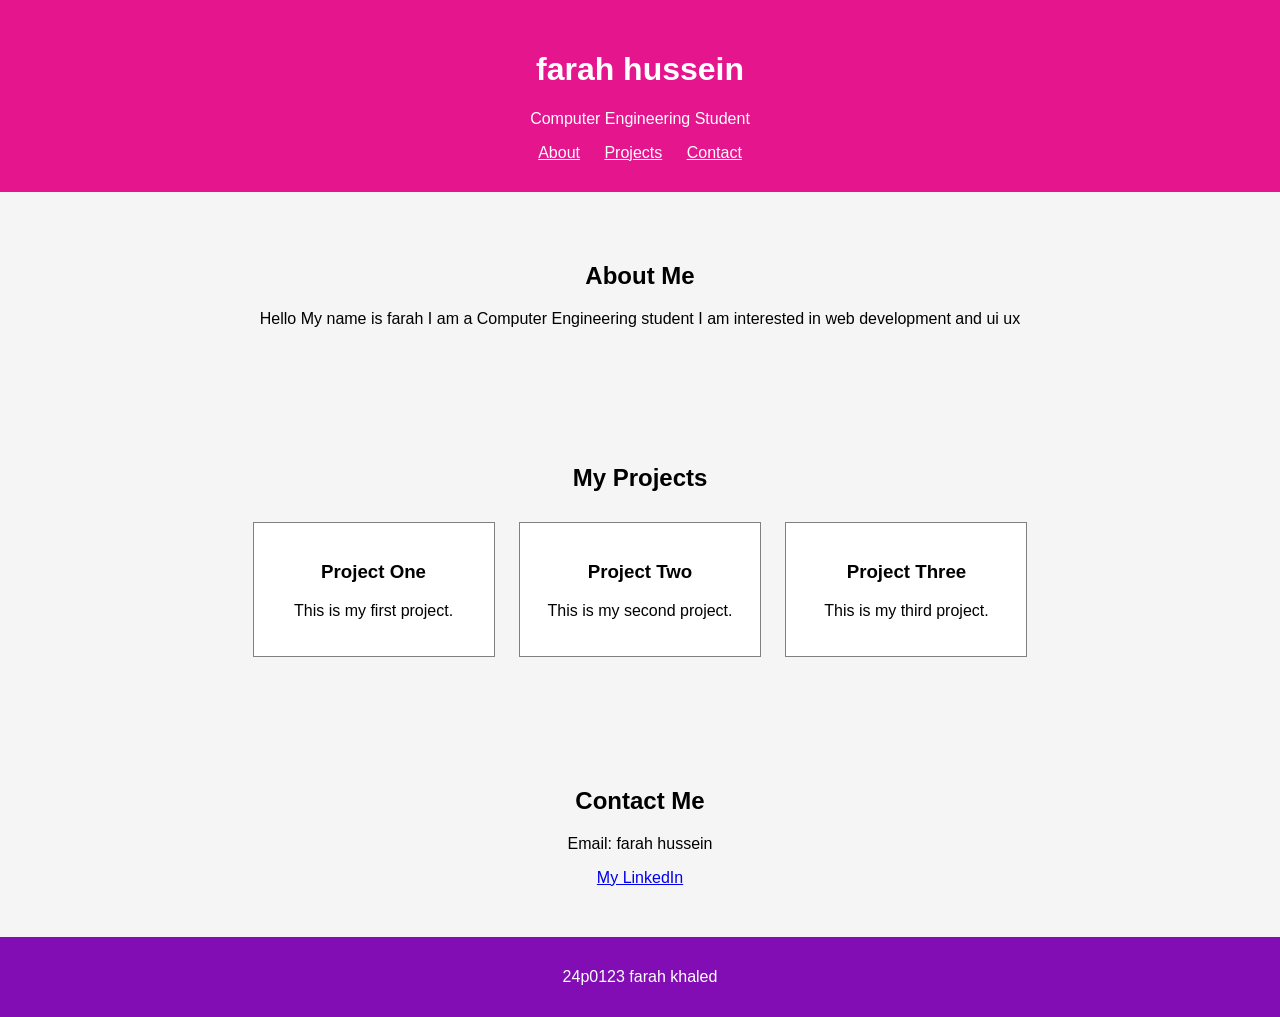
==== index.html @ 3ea5e906 "lab2" ====
<!DOCTYPE html>

<html>

<head>

    <title>Farah Portfolio</title>

    <link rel="stylesheet" href="style.css">

</head>

<body>
<div class="header">
    <h1>farah hussein </h1>
    <p>Computer Engineering Student</p>

    <a href="#about">About</a>
    <a href="#projects">Projects</a>
    <a href="#contact">Contact</a>
</div>


<div id="about">
    <h2>About Me</h2>

    <p>
        Hello My name is farah
        I am a Computer Engineering student
        I am interested in web development and ui ux
    </p>
</div>


<div id="projects">
    <h2>My Projects</h2>

    <div class="project">
        <h3>Project One</h3>
        <p>This is my first project.</p>
    </div>

    <div class="project">
        <h3>Project Two</h3>
        <p>This is my second project.</p>
    </div>

    <div class="project">
        <h3>Project Three</h3>
        <p>This is my third project.</p>
    </div>

</div>


<div id="contact">
    <h2>Contact Me</h2>

    <p>Email: farah hussein</p>

    <a href="https://www.linkedin.com">
        My LinkedIn
    </a>
</div>


<div class="footer">
    <p>24p0123 farah khaled </p>
</div>
</body>
</html>
---- style.css ----
body { font-family: Arial; margin: 0; background-color: whitesmoke; }
.header { background-color: rgb(229, 21, 142); color: white; text-align: center; padding: 30px; }
.header a { color: white; margin: 10px; }
#about { text-align: center; padding: 50px; }
#projects { text-align: center; padding: 50px; }
.project { display: inline-block; width: 200px;
background-color: white;

margin: 10px;
padding: 20px;

border: 1px solid gray;
}
#contact { text-align: center; padding: 50px; }
.footer { background-color: rgb(130, 13, 180); color: white;
text-align: center;
padding: 15px;
}
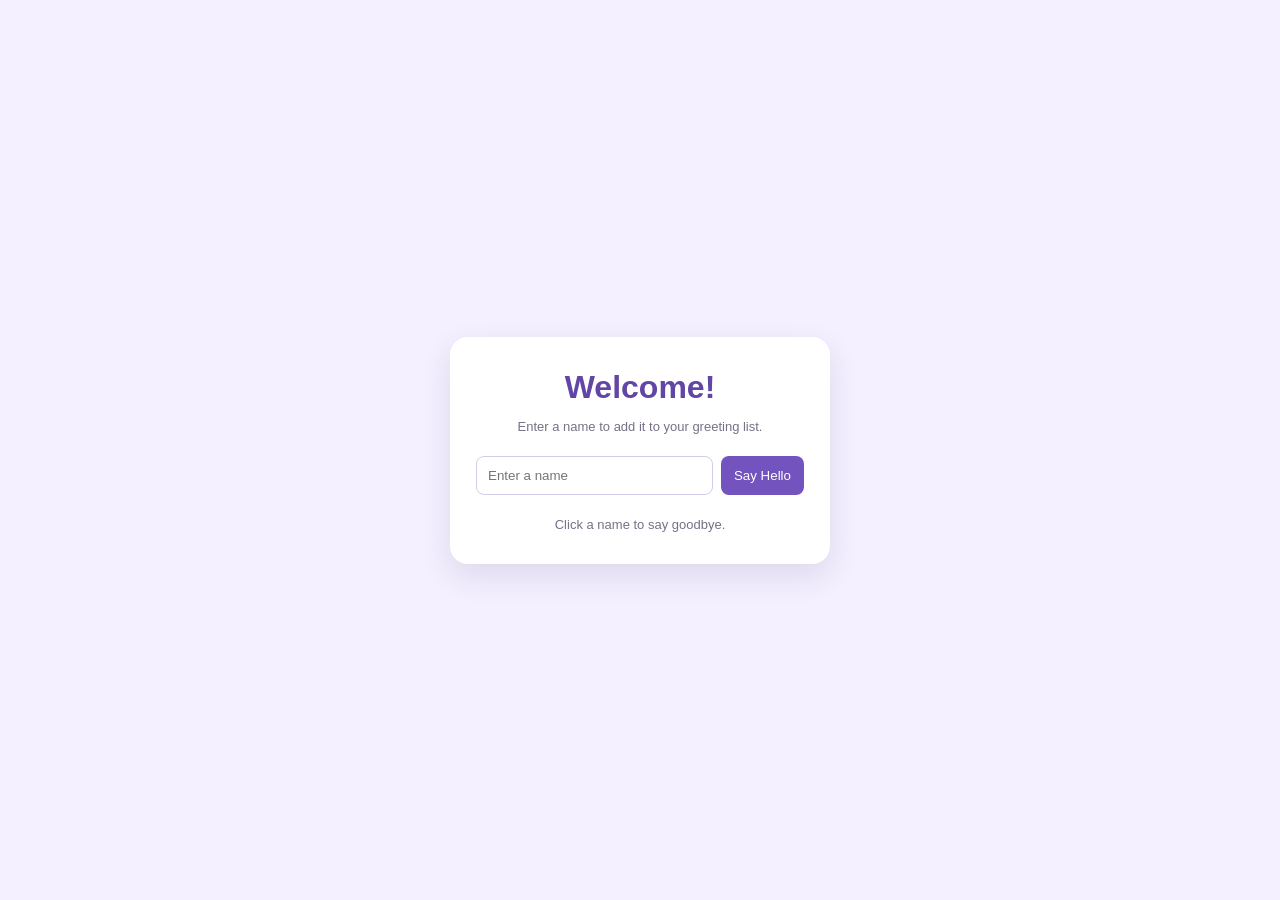
==== commit 3369ce8a: "Add files via upload" ====
--- a/index.html
+++ b/index.html
@@ -1,71 +1,22 @@
-<!DOCTYPE html>
-
-<html>
-
-<head>
-
-    <title>Farah Portfolio</title>
-
-    <link rel="stylesheet" href="style.css">
-
-</head>
-
-<body>
-<div class="header">
-    <h1>farah hussein </h1>
-    <p>Computer Engineering Student</p>
-
-    <a href="#about">About</a>
-    <a href="#projects">Projects</a>
-    <a href="#contact">Contact</a>
-</div>
-
-
-<div id="about">
-    <h2>About Me</h2>
-
-    <p>
-        Hello My name is farah
-        I am a Computer Engineering student
-        I am interested in web development and ui ux
-    </p>
-</div>
-
-
-<div id="projects">
-    <h2>My Projects</h2>
-
-    <div class="project">
-        <h3>Project One</h3>
-        <p>This is my first project.</p>
-    </div>
-
-    <div class="project">
-        <h3>Project Two</h3>
-        <p>This is my second project.</p>
-    </div>
-
-    <div class="project">
-        <h3>Project Three</h3>
-        <p>This is my third project.</p>
-    </div>
-
-</div>
-
-
-<div id="contact">
-    <h2>Contact Me</h2>
-
-    <p>Email: farah hussein</p>
-
-    <a href="https://www.linkedin.com">
-        My LinkedIn
-    </a>
-</div>
-
-
-<div class="footer">
-    <p>24p0123 farah khaled </p>
-</div>
-</body>
-</html>
+<!DOCTYPE html>
+<html lang="en">
+<head>
+  <meta charset="UTF-8">
+  <meta name="viewport" content="width=device-width, initial-scale=1.0">
+  <title>Friendly Greetings</title>
+  <link rel="stylesheet" href="styles.css">
+</head>
+<body>
+  <main class="greeting-card">
+    <h1 id="message">Welcome!</h1>
+    <p class="hint">Enter a name to add it to your greeting list.</p>
+    <div class="name-form">
+      <input id="personName" type="text" placeholder="Enter a name" aria-label="Name">
+      <button id="addButton" type="button">Say Hello</button>
+    </div>
+    <ul id="namesList"></ul>
+    <p class="tip">Click a name to say goodbye.</p>
+  </main>
+  <script src="script.js"></script>
+</body>
+</html>
--- a/styles.css
+++ b/styles.css
@@ -0,0 +1,47 @@
+* { box-sizing: border-box; }
+body {
+  margin: 0;
+  min-height: 100vh;
+  display: grid;
+  place-items: center;
+  background: #f4f0ff;
+  font-family: Arial, sans-serif;
+  color: #302b42;
+}
+.greeting-card {
+  width: min(90%, 380px);
+  padding: 32px 26px;
+  background: white;
+  border-radius: 18px;
+  box-shadow: 0 12px 30px rgba(65, 45, 100, 0.12);
+  text-align: center;
+}
+h1 { margin: 0 0 12px; color: #6246a5; }
+.hint, .tip { font-size: 13px; color: #777087; }
+.name-form { display: flex; gap: 8px; margin: 22px 0; }
+input {
+  min-width: 0;
+  flex: 1;
+  padding: 11px;
+  border: 1px solid #d5cbe9;
+  border-radius: 8px;
+}
+button {
+  padding: 11px 13px;
+  border: 0;
+  border-radius: 8px;
+  background: #7353bd;
+  color: white;
+  cursor: pointer;
+}
+button:hover { background: #593c9e; }
+ul { padding: 0; margin: 0; list-style: none; }
+li {
+  padding: 11px;
+  margin: 9px 0;
+  background: #f2edfc;
+  border-radius: 8px;
+  cursor: pointer;
+}
+li:hover { background: #e3d8fa; }
+.tip { margin-bottom: 0; }
